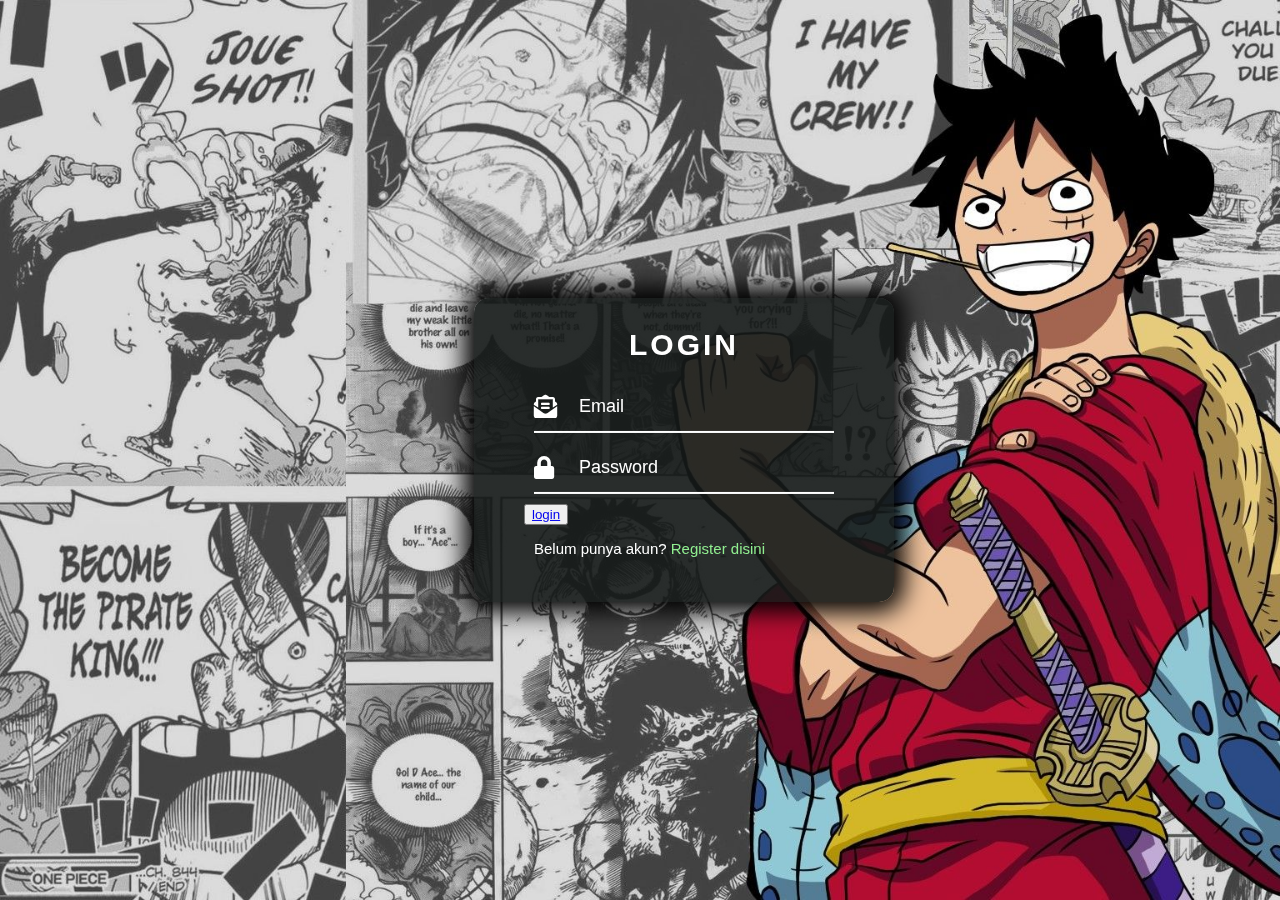
==== index.html @ e3ea8344 "Update index.html" ====
<!DOCTYPE html>
<html lang="en">

<head>
    <meta charset="UTF-8">
    <meta http-equiv="X-UA-Compatible" content="IE=edge">
    <meta name="viewport" content="width=device-width, initial-scale=1.0">
    <link rel="stylesheet" href="stylea.css" media="screen" title="no title">
    <link rel="stylesheet" href="https://use.fontawesome.com/releases/v5.6.3/css/all.css">
    <title>Login Page</title>
</head>

<body>
    <div class="input">
        <h1>LOGIN</h1>
        <form action="login.php" method="POST">
            <div class="box-input">
                <i class="fas fa-envelope-open-text"></i>
                <input type="text" name="email" placeholder="Email">
            </div>
            <div class="box-input">
                <i class="fas fa-lock"></i>
                <input type="password" name="password" placeholder="Password">
            </div>
            <a href="dashboard.html">
                <button style="submit" name="login"<a href="dashboard.html">login </a></button>
            </a>
            <div class="bottom">
                <p>Belum punya akun?
                    <a href="register.html">Register disini</a>
                </p>
            </div>
        </form>
    </div>
</body>

</html>
---- stylea.css ----
body {
    margin: 0;
    padding: 0;
    background: url(oo.jpg);
    background-size: cover;
    background-position: center;
    background-repeat: no-repeat;
    background-attachment: fixed;
    font-family: sans-serif;
}

.input {
    position: fixed;
    top: 50%;
    left: 600px;
    transform: translate(-30%, -50%);
    background: rgba(21, 26, 24, 0.9);
    padding: 50px;
    width: 320px;
    box-shadow: 0px 0px 25px 10px black;
    border-radius: 15px;
}

.input h1 {
    text-align: center;
    color: white;
    font-size: 30px;
    font-family: sans-serif;
    letter-spacing: 3px;
    padding-top: 0;
    margin-top: -20px;
}

.box-input {
    display: flex;
    justify-content: space-between;
    margin: 10px;
    border-bottom: 2px solid white;
    padding: 8px 0;
}

.box-input i {
    font-size: 23px;
    color: white;
    padding: 5px 0;
}

.box-input input {
    width: 85%;
    padding: 5px 0;
    background: none;
    border: none;
    outline: none;
    color: white;
    font-size: 18px;
}

.box-input input::placeholder {
    color: white;
}

.btn-input .box-input input:hover {
    background: rgba(10, 10, 10, s 0.5);
}

.btn-input {
    margin-left: 10px;
    margin-bottom: 20px;
    background: none;
    border: 1px solid white;
    width: 92.5%;
    padding: 10px;
    color: white;
    font-size: 18px;
    letter-spacing: 3px;
    cursor: pointer;
    transition: all .2s;
    border-radius: 10px;
}

.btn-input:hover {
    background: black
}

.bottom {
    margin-left: 10px;
    margin-right: 10px;
    margin-bottom: -20px;
}

.bottom p {
    color: white;
    font-size: 15px;
    text-decoration: none;
}

.bottom a {
    color: lightgreen;
    font-size: 15px;
    text-decoration: none;
}

.bottom a:hover {
    text-decoration: underline;
}
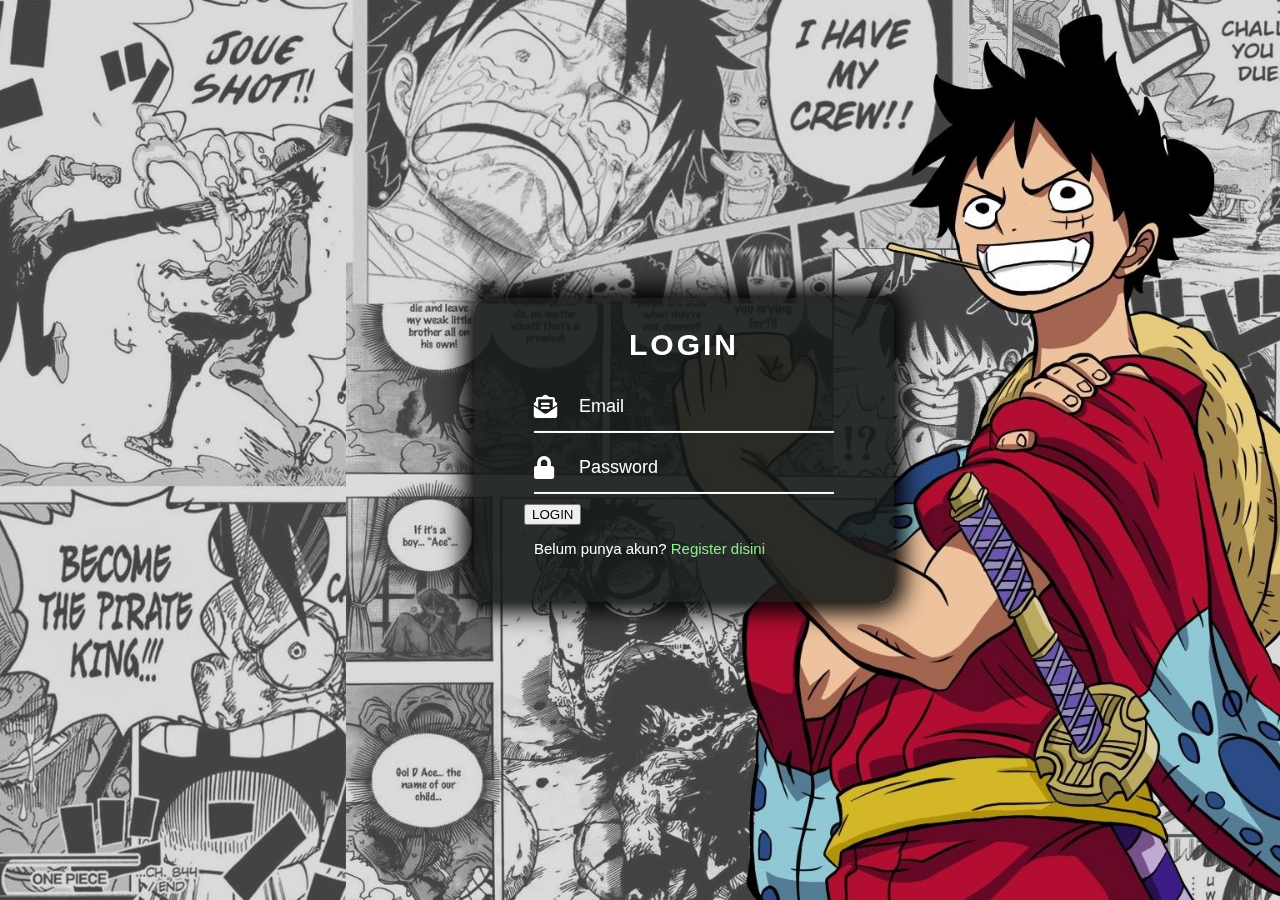
==== commit b7e2bd8d: "Update index.html" ====
--- a/index.html
+++ b/index.html
@@ -23,7 +23,7 @@
                 <input type="password" name="password" placeholder="Password">
             </div>
             <a href="dashboard.html">
-                <button style="submit" name="login"<a href="dashboard.html">login </a></button>
+                <a href="dashborad.html"><button>LOGIN</button>
             </a>
             <div class="bottom">
                 <p>Belum punya akun?
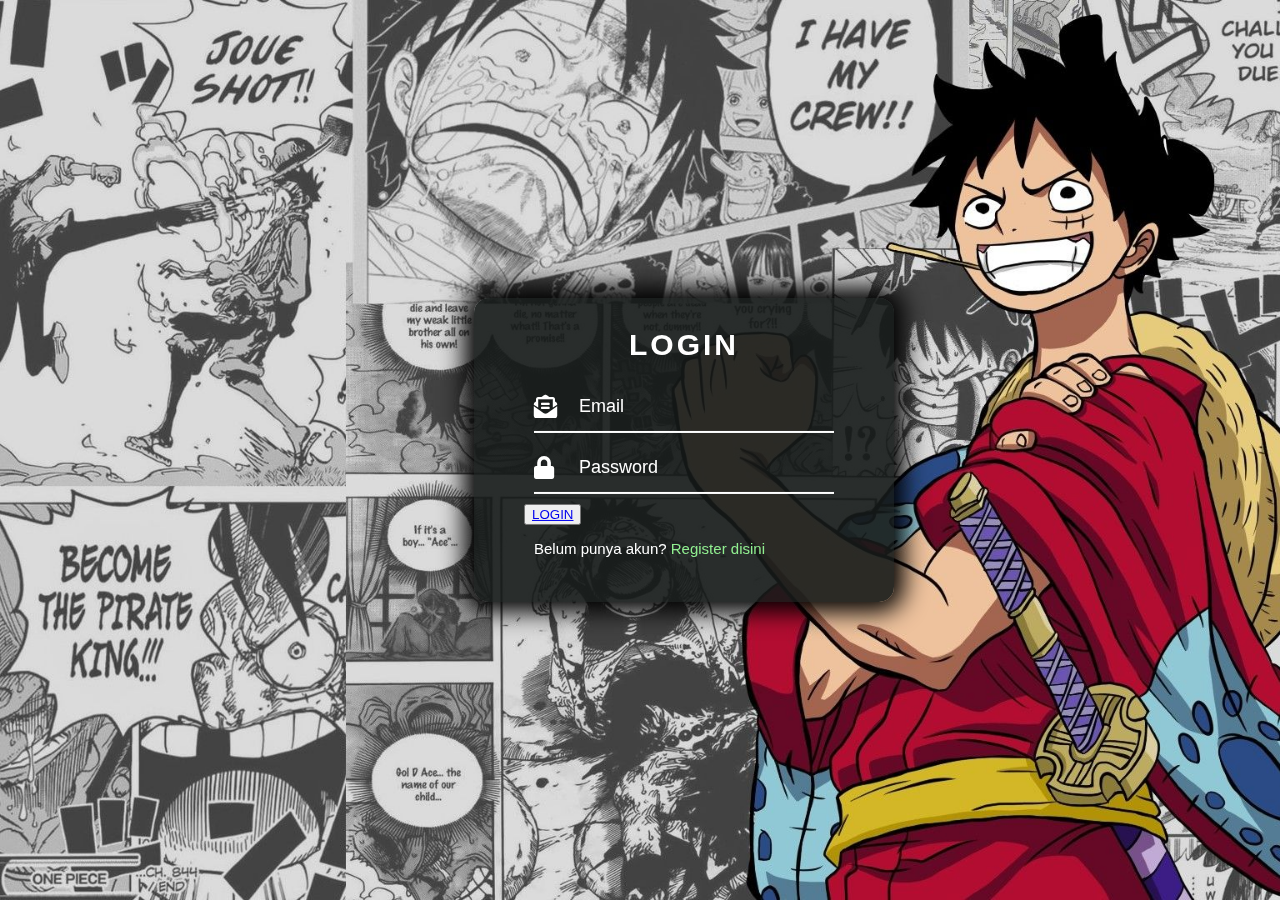
==== commit e34b3cbf: "Update index.html" ====
--- a/index.html
+++ b/index.html
@@ -22,8 +22,7 @@
                 <i class="fas fa-lock"></i>
                 <input type="password" name="password" placeholder="Password">
             </div>
-            <a href="dashboard.html">
-                <a href="dashborad.html"><button>LOGIN</button>
+               <button> <a href="dashborad.html">LOGIN</button>
             </a>
             <div class="bottom">
                 <p>Belum punya akun?
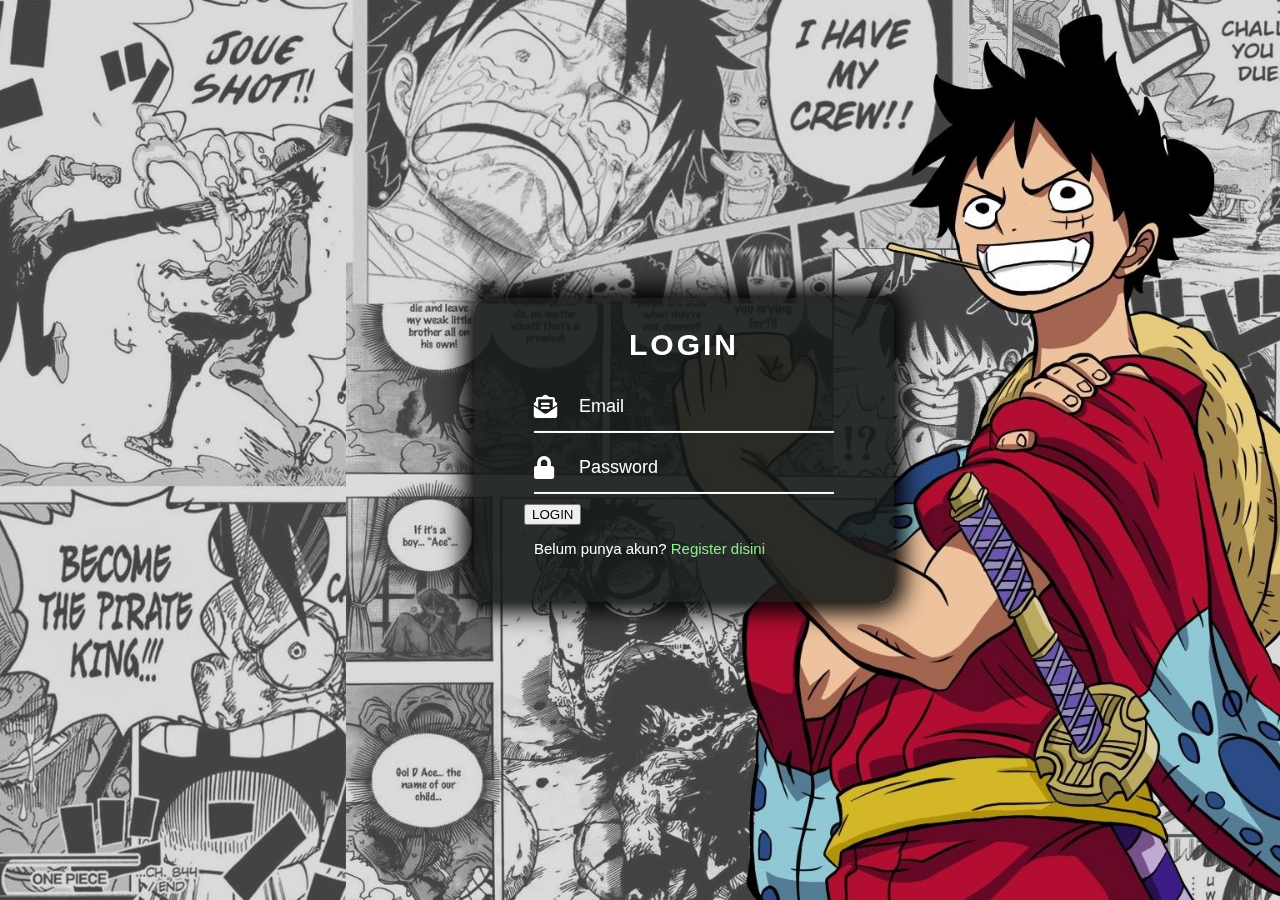
==== commit 1bb59ca1: "Update index.html" ====
--- a/index.html
+++ b/index.html
@@ -22,7 +22,7 @@
                 <i class="fas fa-lock"></i>
                 <input type="password" name="password" placeholder="Password">
             </div>
-               <button> <a href="dashborad.html">LOGIN</button>
+            <a href="dashborad.html"><button>LOGIN</button>
             </a>
             <div class="bottom">
                 <p>Belum punya akun?
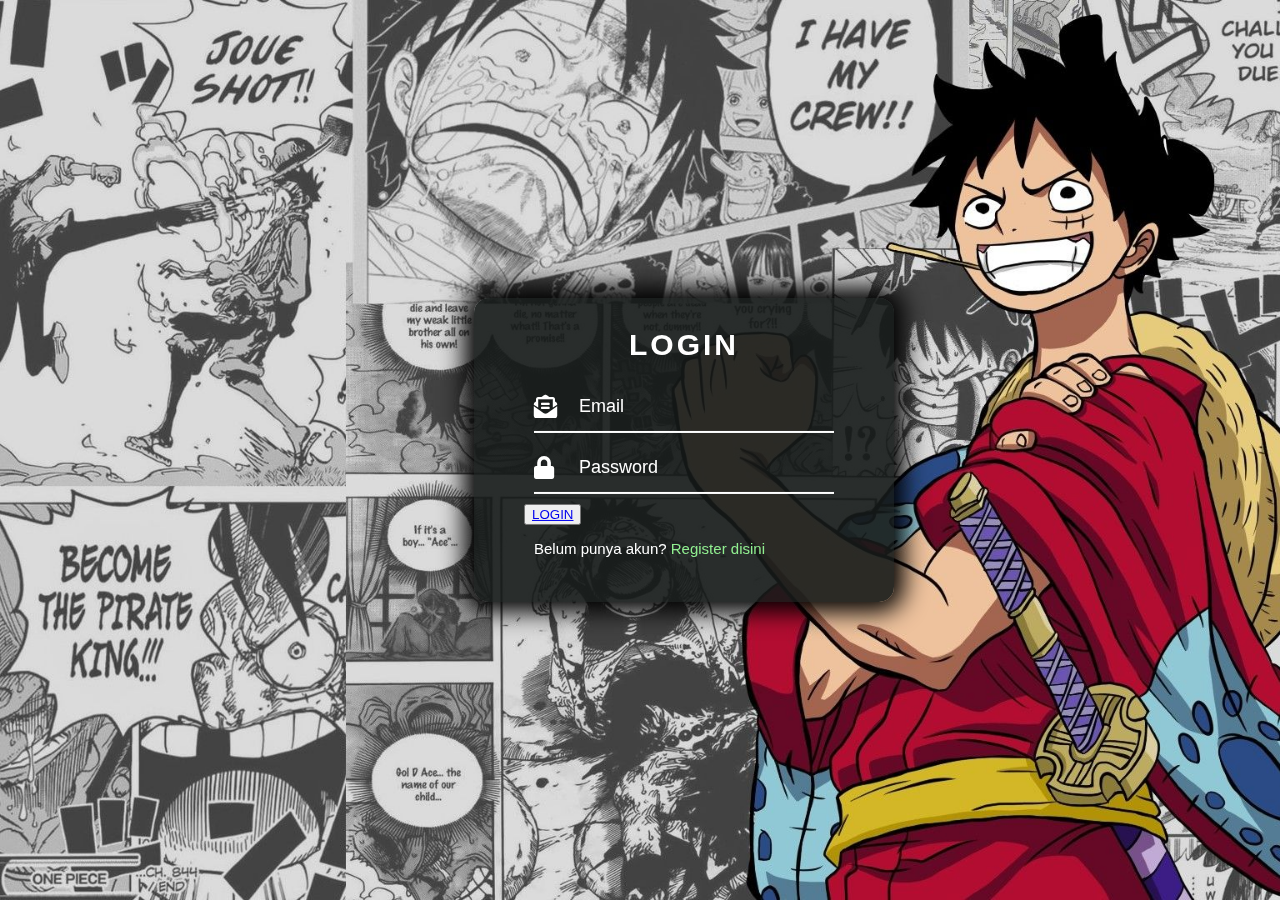
==== commit 9dc0f1f6: "Update index.html" ====
--- a/index.html
+++ b/index.html
@@ -22,7 +22,7 @@
                 <i class="fas fa-lock"></i>
                 <input type="password" name="password" placeholder="Password">
             </div>
-            <a href="dashborad.html"><button>LOGIN</button>
+            <button><a href="dashboard.html">LOGIN</button>
             </a>
             <div class="bottom">
                 <p>Belum punya akun?
